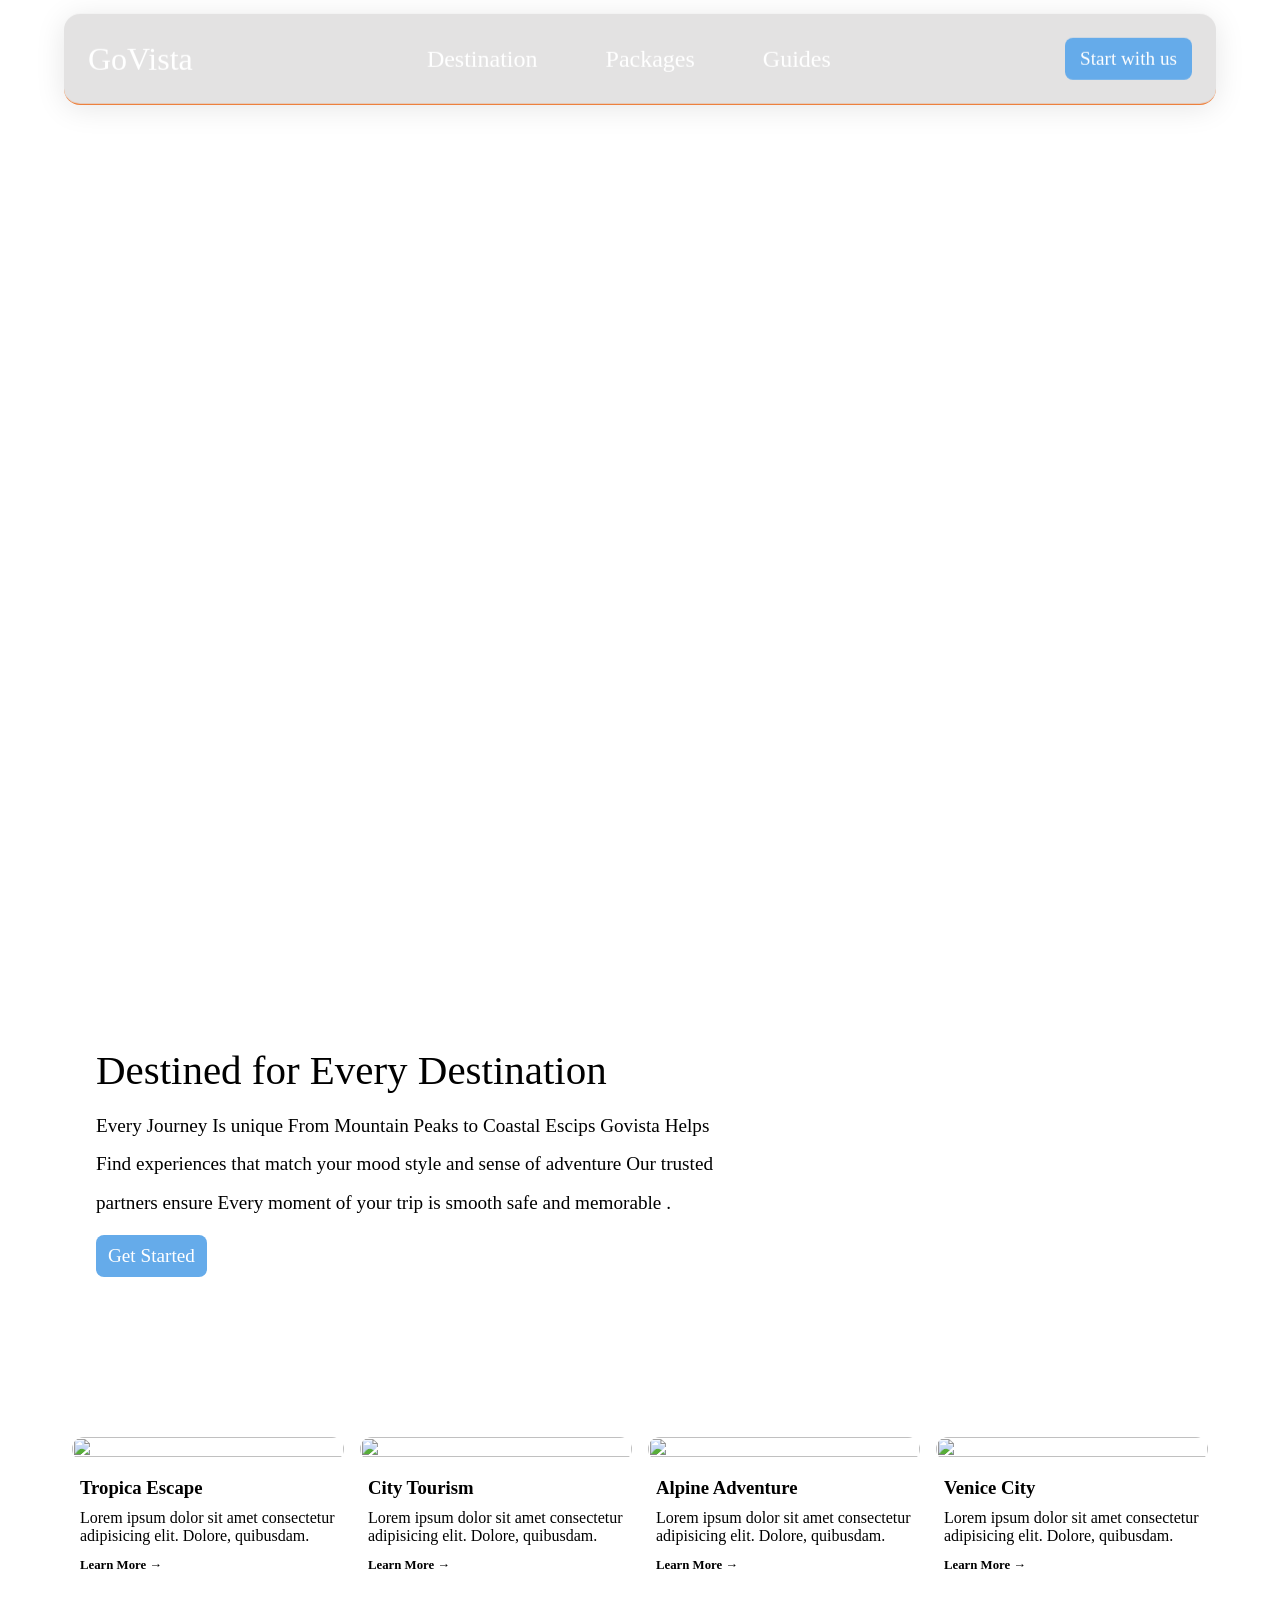
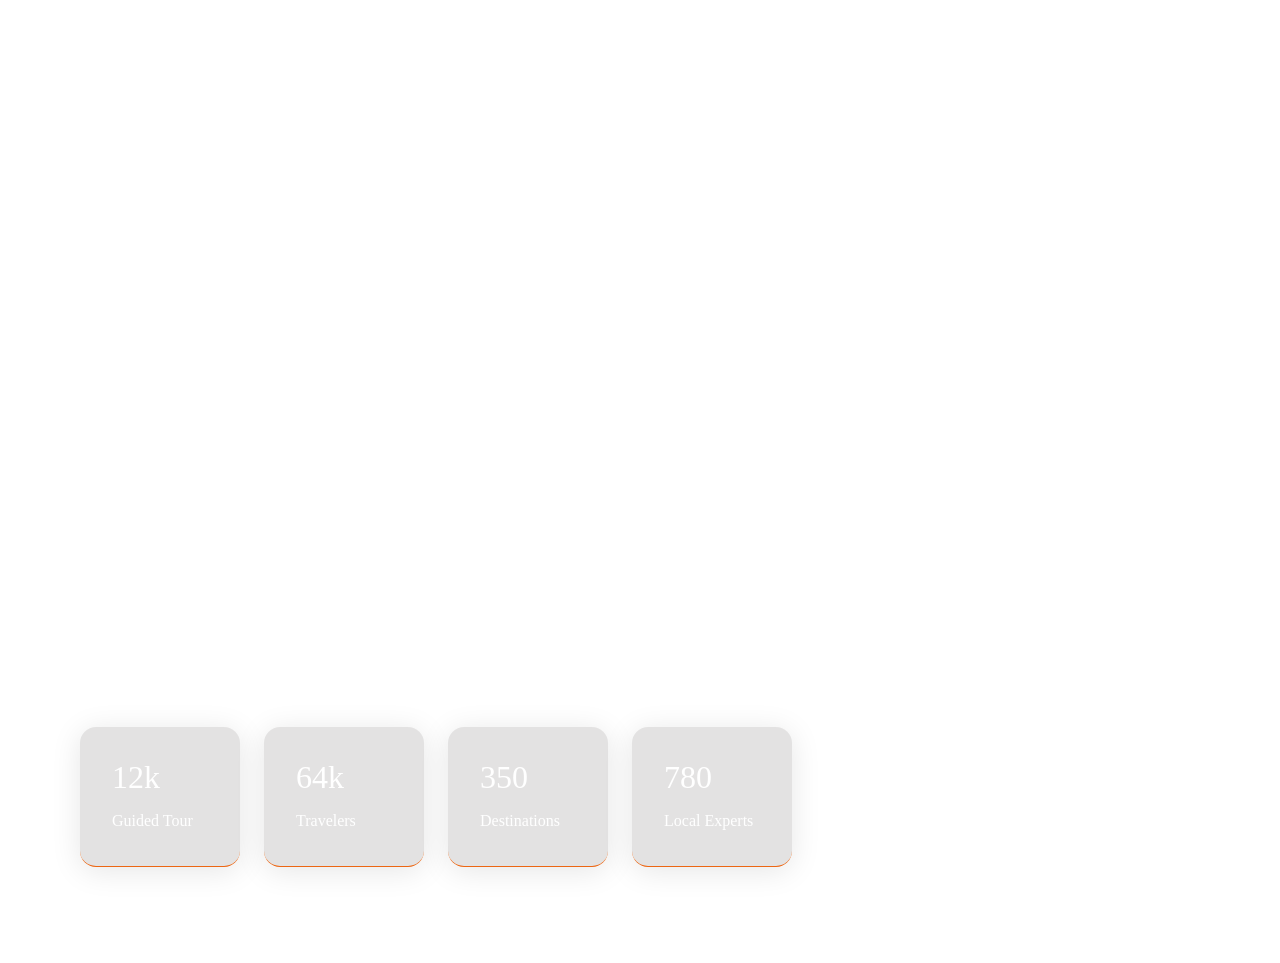
==== index.html @ 4140ae86 "Travel Website" ====
<!DOCTYPE html>
<html lang="en">

<head>
    <meta charset="UTF-8">
    <meta name="viewport" content="width=device-width, initial-scale=1.0">
    <title>Document</title>
    <link rel="stylesheet" href="style.css">
    <link rel="stylesheet" href="responsive.css">
    <link rel="stylesheet" href="https://cdnjs.cloudflare.com/ajax/libs/font-awesome/7.0.1/css/all.min.css"
        integrity="sha512-2SwdPD6INVrV/lHTZbO2nodKhrnDdJK9/kg2XD1r9uGqPo1cUbujc+IYdlYdEErWNu69gVcYgdxlmVmzTWnetw=="
        crossorigin="anonymous" referrerpolicy="no-referrer" />
</head>

<body>
    <!-- Navbar -->
    <nav>
        <div>
            <span class="logo">GoVista</span>
            <ul class="menu">
                <li>
                    <a href="#">Destination</a>
                    <a href="#">Packages</a>
                    <a href="#">Guides</a>
                </li>
            </ul>
            <button class="btn-primary">Start with us</button>
            <i class="fa-solid fa-bars icon icon-bar"></i>
        </div>
    </nav>
    <!--Responsive Menu -->
    <div>
        <ul class="menu-responsive">
            <div>
                <i class="fa-solid fa-x icon icon-cross"></i>
            </div>
            <li>
                <a href="#">Destination</a>
                <a href="#">Packages</a>
                <a href="#">Guides</a>
            </li>
        </ul>
    </div>
    <main>

        <!-- Hero section -->
        <section class="hero">
            <h1>Discover the World with GoVista</h1>
        </section>
    </main>

    <section class="about">
        <div class="left">
            <h2>Destined for Every Destination</h2>
            <p class="para">Every Journey Is unique From Mountain Peaks to Coastal Escips Govista Helps Find experiences
                that
                match your mood style and sense of adventure Our trusted partners ensure Every moment of your trip
                is smooth safe and memorable .</p>
            <button class="btn">Get Started</button>
        </div>
        <div class="right">
            <img src="https://images.pexels.com/photos/31239812/pexels-photo-31239812.jpeg" alt="">
        </div>
    </section>
    <section class="trips">
        <!-- Card -->
        <div class="card">
            <div class="image">
                <img src="https://images.pexels.com/photos/240526/pexels-photo-240526.jpeg" alt="">
            </div>
            <div class="card-desc">
                <h3>Tropica Escape</h3>
                <p>Lorem ipsum dolor sit amet consectetur adipisicing elit. Dolore, quibusdam.</p>
                <span>Learn More &#8594;</span>
            </div>
        </div>
        <!-- Card -->
        <div class="card">
            <div class="image">
                <img src="https://images.pexels.com/photos/64271/queen-of-liberty-statue-of-liberty-new-york-liberty-statue-64271.jpeg"
                    alt="">
            </div>
            <div class="card-desc">
                <h3>City Tourism</h3>
                <p>Lorem ipsum dolor sit amet consectetur adipisicing elit. Dolore, quibusdam.</p>
                <span>Learn More &#8594;</span>
            </div>
        </div>
        <!-- Card -->
        <div class="card">
            <div class="image">
                <img src="https://images.pexels.com/photos/32916870/pexels-photo-32916870.jpeg" alt="">
            </div>
            <div class="card-desc">
                <h3>Alpine Adventure</h3>
                <p>Lorem ipsum dolor sit amet consectetur adipisicing elit. Dolore, quibusdam.</p>
                <span>Learn More &#8594;</span>
            </div>
        </div>
        <!-- Card -->
        <div class="card">
            <div class="image">
                <img src="https://images.pexels.com/photos/34377707/pexels-photo-34377707.jpeg" alt="">
            </div>
            <div class="card-desc">
                <h3>Venice City</h3>
                <p>Lorem ipsum dolor sit amet consectetur adipisicing elit. Dolore, quibusdam.</p>
                <span>Learn More &#8594;</span>
            </div>
        </div>
    </section>
    <section class="banner">
        <div class="banner-top">
            <h3>GoVista Journeys</h3>
            <p> Join us as we create new ways to explore the world from ancient wonders to modern marvels every trip
                with GoVista is a story waiting to be told </p>
            <span>ICON</span>
        </div>
        <div class="banner-bottom">
            <!-- BannerItem -->
            <div class="banner-item">
                <span>12k</span>
                <p>Guided Tour</p>
            </div>
            <!-- BannerItem -->
            <div class="banner-item">
                <span>64k</span>
                <p>Travelers</p>
            </div>
            <!-- BannerItem -->
            <div class="banner-item">
                <span>350</span>
                <p>Destinations</p>
            </div>
            <!-- BannerItem -->
            <div class="banner-item">
                <span>780</span>
                <p>Local Experts</p>
            </div>
        </div>
    </section>

    
    <script src="script.js" defer></script>
</body>

</html>
---- style.css ----
:root {
    --blue: #65ABEA;
    --accentBlue: #C3E0FA;
    --black: #212121;
    --gray: #999999;
    --white: #fff;
    --orange: #ed5f07f0
}


* {
    padding: 0px 0px;
    margin: 0px 0px;
    font-family: 'Clash Display';
    box-sizing: border-box;
}

body,
html {
    padding: 1rem;
    background-color: var(--white);
    overflow-x: hidden;
}

main {
    min-height: 100vh;
    background: url("https://images.pexels.com/photos/17556013/pexels-photo-17556013.jpeg");
    background-size: cover;
    background-repeat: no-repeat;
    background-position: center;
    border-radius: 1.5rem;
    position: relative;

}

/* Common CSS */
.flex {
    display: flex;
}

.menu {
    display: flex;
    gap: 1rem;

    & li {
        /* background-color: green; */
    }

    & li a:hover {
        color: var(--blue);
    }

    & li a {
        margin: 0 2rem;
        font-size: 1.5rem;
        color: var(--white);
    }
}

.menu-responsive {
    transform: translateX(120%);
    transition: all 0.3s linear;

}

.icon-bar {
    display: none !important;
    color: var(--white);
    font-size: 1.5rem;
}

.btn {
    padding: 10px 12px;
    font-size: 1.2rem;
    background-color: var(--blue);
    color: var(--white);
    border-radius: 0.5rem;
    border: none;
    transition: all 0.2s linear;

}

.btn:hover {
    background-color: var(--accentBlue);
}

.btn-primary {
    padding: 10px 15px;
    color: var(--white);
    background-color: var(--blue);
    font-size: 1.2rem;
    border-radius: 0.5rem;
    transition: all 0.2s linear;
    border: none;
}


li {
    list-style: none;
}

a {
    text-decoration: none;
}

nav {
    background: rgba(164, 161, 161, 0.304);
    box-shadow: 0 4px 30px rgba(0, 0, 0, 0.1);
    backdrop-filter: blur(12px);
    -webkit-backdrop-filter: blur(10.1px);
    border-bottom: 1px solid var(--orange);
    padding: 1.5rem;
    position: fixed;
    border-radius: 1rem;
    z-index: 200;
    /* top: 20%; */
    left: 50%;
    width: 90%;
    transform: translate(-50%, -20%);

    & div {
        /* background-color: red; */
        display: flex;
        align-items: center;
        justify-content: space-between;
    }

    & .logo {
        font-size: 2rem;
        font-weight: 500;
        color: var(--white);
    }


}

/* hero section */
.hero {
    height: 100vh;
    /* background-color: green; */
    display: flex;
    justify-content: center;
    align-items: center;

    & h1 {
        font-size: 7vw;
        text-wrap: balance;
        font-weight: 500;
        text-align: center;
        color: var(--white);
    }

}

.about {
    display: grid;
    padding: 4rem 2rem;
    grid-template-columns: 2fr 1fr;

    & .left {
        /* background-color: pink; */
        padding: 2rem;

        & h2 {
            font-size: 3.2vw;
            font-weight: 500;
        }

        & .para {
            margin: 0.8rem 0;
            font-size: 1.2rem;
            line-height: 2;
            max-width: 90%;

        }
    }

    & .right {
        text-align: center;
        display: flex;
        justify-content: center;
        align-items: center;

        & img {
            width: 75%;
            border-radius: 1rem;
        }
    }
}

/* Trips css */

.trips {
    padding: 4rem 2.5rem;
    display: grid;
    grid-template-columns: repeat(auto-fit, minmax(200px, 1fr));
    column-gap: 1rem;
    row-gap: 1rem;

    & .card {
        /* background-color: red; */
        min-height: 400px;
        max-height: 420px;

        & .image {
            max-height: 70%;
            width: 100%;
            object-fit: contain;
            border-radius: 1rem;
            overflow: hidden;

            & img {
                width: 100%;
                height: 100%;
                transition: transform 0.15s ease-in-out;
            }

            & img:hover {
                transform: scale(1.2);
            }
        }

        & .card-desc {
            padding: 1rem 0.5rem;

            & p {
                margin: 10px 0;
            }

            & span {
                font-size: 0.8rem;
                font-weight: 600;
            }
        }
    }

}

.banner {
    padding: 4rem 3rem;
    min-height: 70vh;
    border-radius: 1rem;
    background-image: url('https://cdn.mos.cms.futurecdn.net/7YrobQvFFzw8aWsAUtoYXB-2400-80.jpg');
    background-repeat: no-repeat;
    background-attachment: fixed;
    background-size: cover;
    background-position: center;
    display: flex;
    flex-wrap: wrap;
    flex-direction: column;
    justify-content: space-between;

    & .banner-top {
        /* background-color: green; */
        min-height: 20vh;
        color: var(--white);
        display: grid;
        grid-template-columns: 2fr 1fr 1fr;


        & h3 {
            font-size: 3vw;
            font-weight: 400;
        }
    }

    & .banner-bottom {
        /* background-color: yellow; */
        min-height: 140px;
        display: flex;
        flex-wrap: wrap;
        gap: 1.5rem;

        & .banner-item {
            max-height: 100%;
            max-width: 160px;
            min-width: 160px;
            border-radius: 1rem;
            background: rgba(164, 161, 161, 0.304);
            box-shadow: 0 4px 30px rgba(0, 0, 0, 0.1);
            backdrop-filter: blur(12px);
            -webkit-backdrop-filter: blur(10.1px);
            border-bottom: 1px solid var(--orange);
            display: flex;
            flex-direction: column;
            padding: 2rem;
            color: var(--white);

            & span {
                font-size: 2rem;
                margin-bottom: 1rem;
                font-weight: 500;

            }

            & p {
                font-size: 1rem;
                font-weight: 300;
            }
        }

    }
}
---- responsive.css ----
@media screen and (max-width: 1000px) {
    body {
        position: relative;
    }

    nav {
        /* background-color: red; */

    }

    .menu {
        display: none;
    }

    .btn-primary {
        display: none;
    }

    .icon-bar {
        display: block !important;
    }

    .icon {
        font-size: 2rem;
        color: var(--white);
    }

    .menu-responsive {
        /* display: block; */
        box-shadow: 0 4px 30px rgba(0, 0, 0, 0.1);
        backdrop-filter: blur(13px);
        -webkit-backdrop-filter: blur(10.1px);
        height: 100dvh;
        position: absolute;
        z-index: 1000;
        padding: 1rem;
        border-radius: 1rem;
        top: 0;
        width: 100%;
        border-radius: 1rem;

        & div {
            text-align: right;
        }

        & li {
            display: flex;
            flex-direction: column;

        }

        & li a {
            height: 10vh;
            display: flex;
            justify-content: center;
            align-items: center;
            font-size: 2rem;
            color: var(--white);
            font-weight: 500;
            /* background-color: yellow; */

        }
    }

    /* Hero css */

    .hero {

        & h1 {
            font-size: 10vw;

        }

    }


    /* About css */
    .about {
        grid-template-columns: repeat(1, 1fr);
        padding: 1rem 0;

        & .right {
            display: none;
            visibility: hidden;

        }

        & .left {

            padding: 1rem;

            & h2 {
                font-size: 10vw;
            }

            & .para {
                width: 100%;

            }
        }

    }

    .trips {
        padding: 1rem;
    }



    .banner>.banner-top {
        grid-template-columns: 1fr;
        row-gap: 1rem;

        & h3 {
            font-size: 10vw;
        }

    }

    .banner-bottom {

        margin-top: 1rem;

    }



}
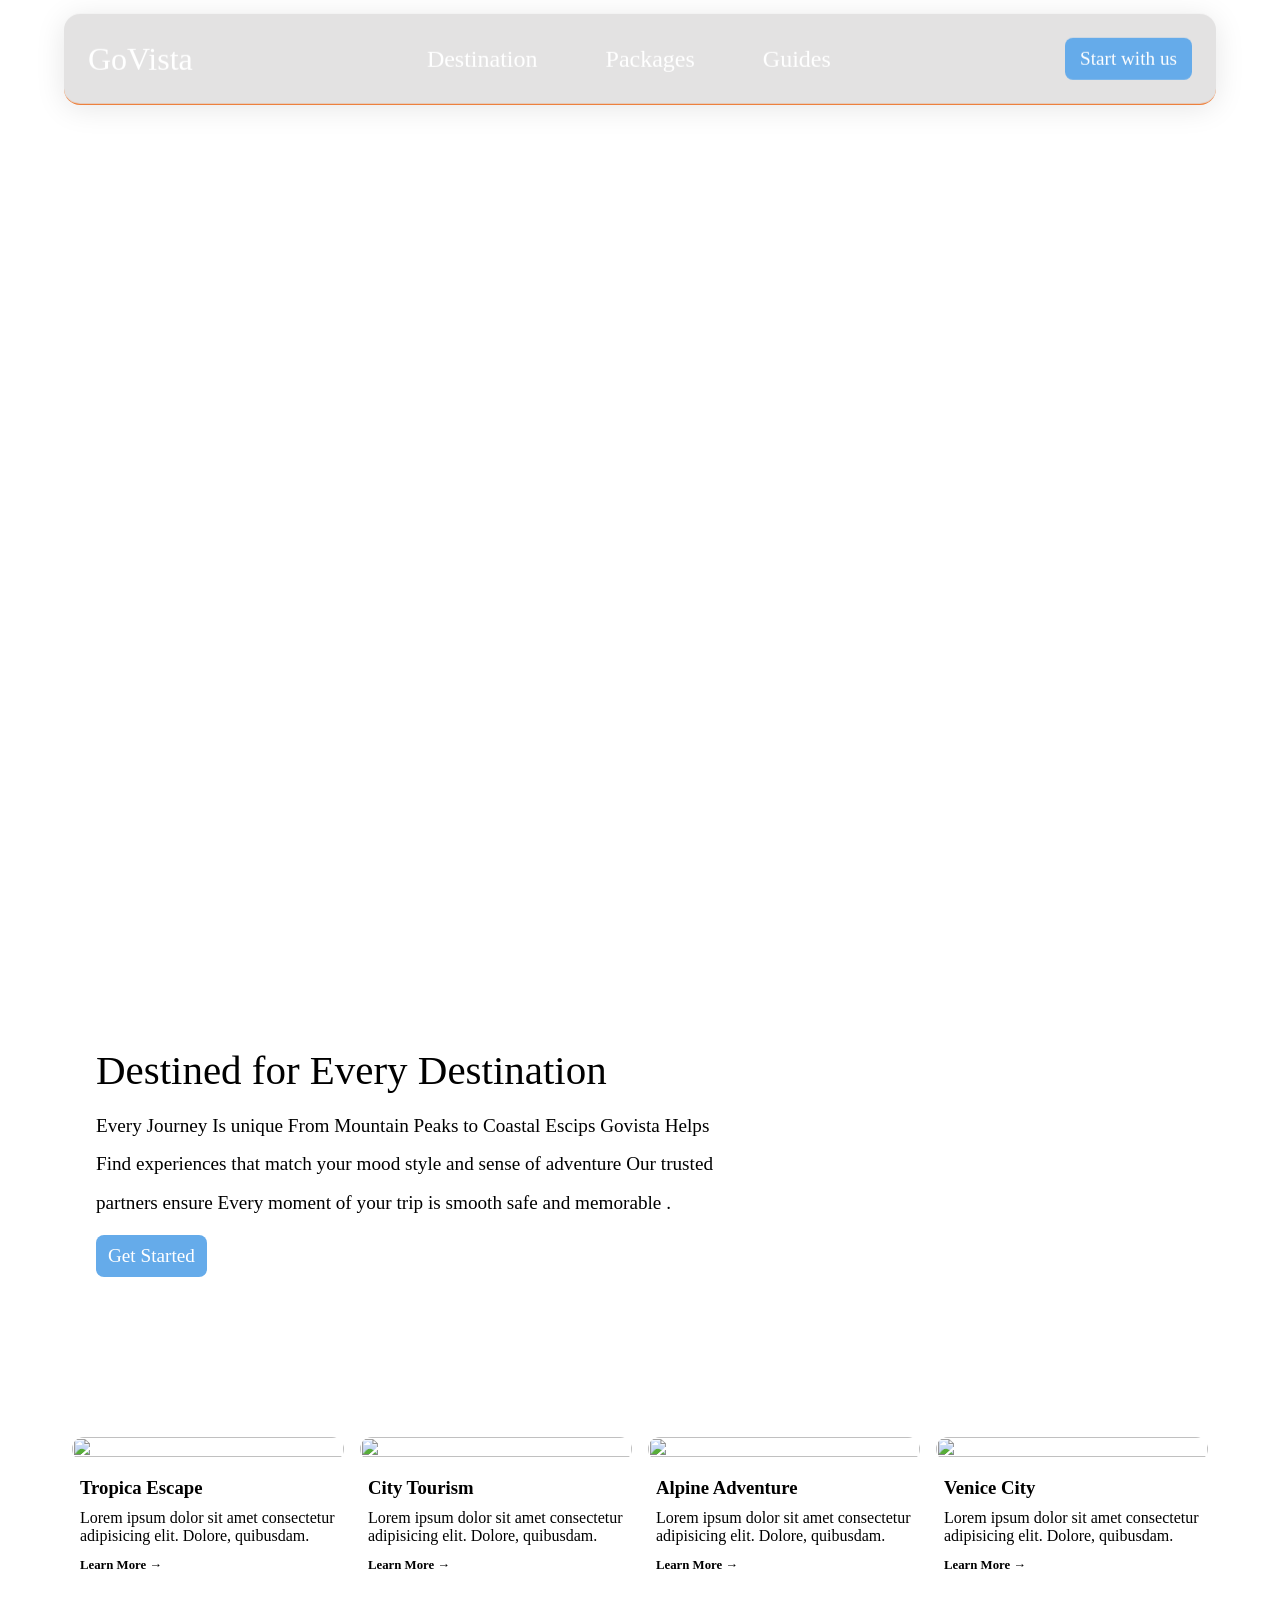
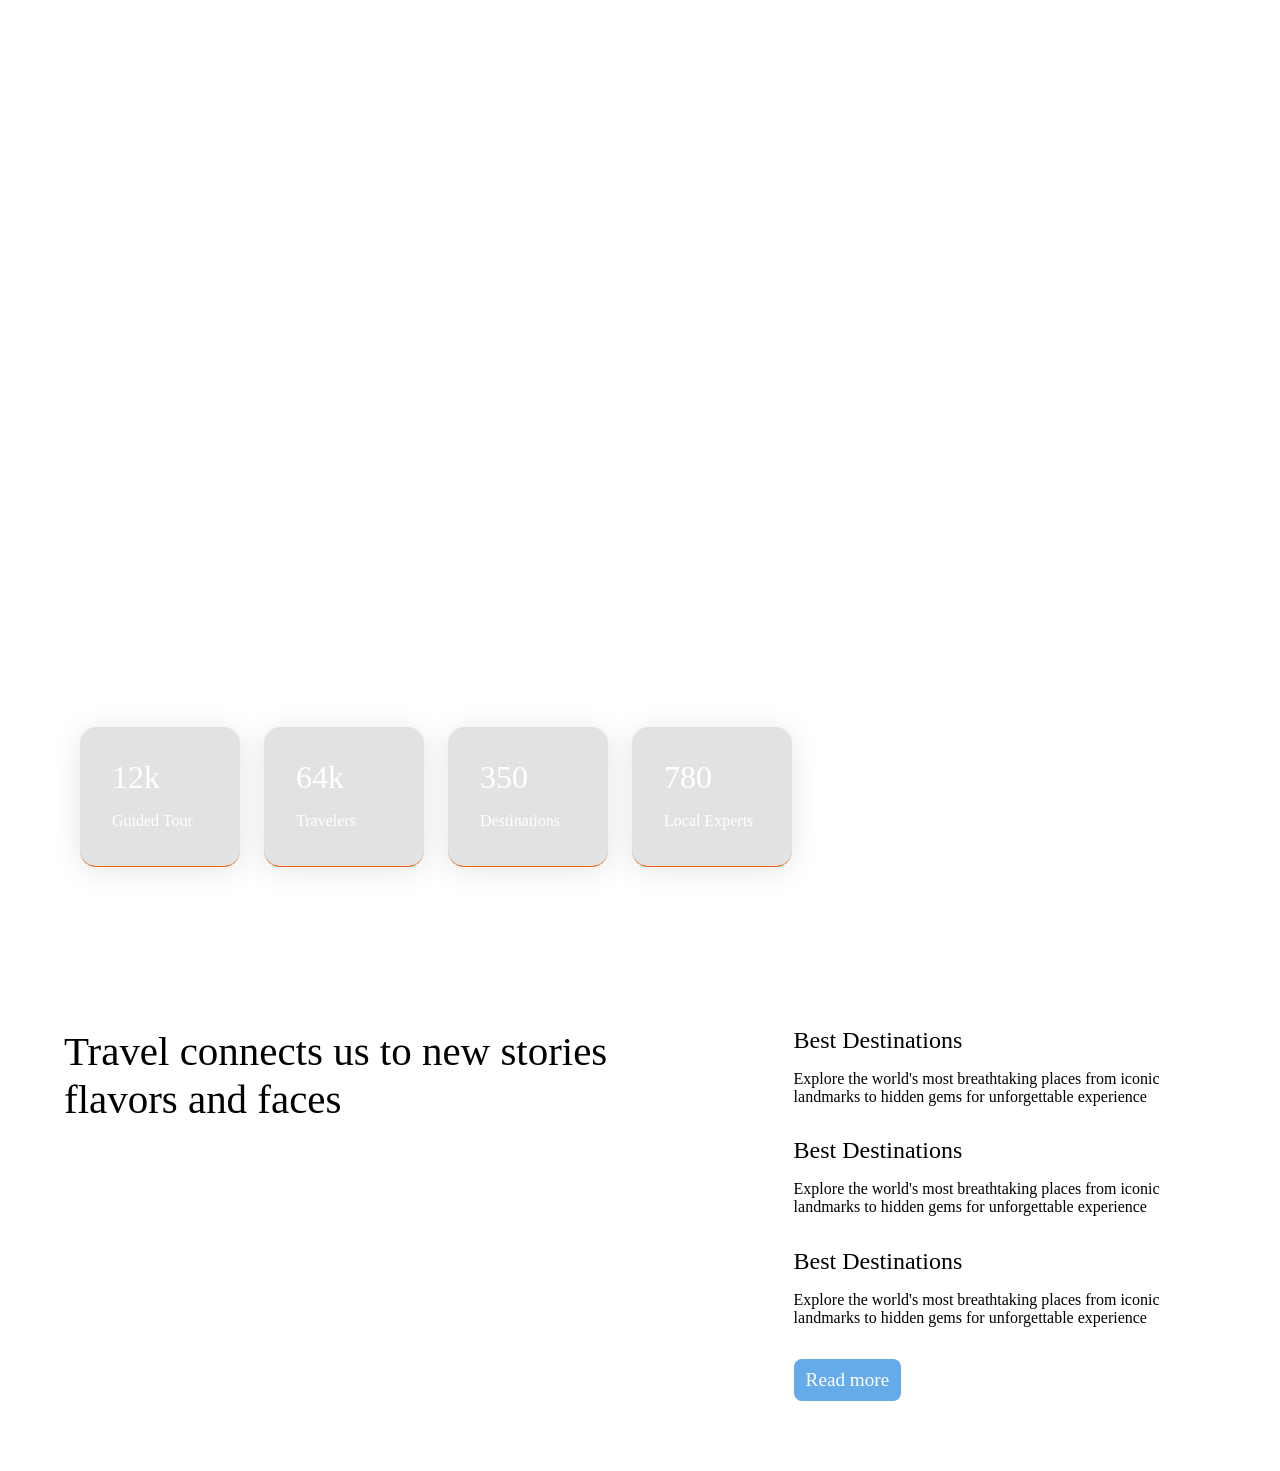
==== commit 48f557d3: "CSS" ====
--- a/index.html
+++ b/index.html
@@ -109,6 +109,7 @@
             </div>
         </div>
     </section>
+    <!-- Banner Section -->
     <section class="banner">
         <div class="banner-top">
             <h3>GoVista Journeys</h3>
@@ -140,7 +141,51 @@
         </div>
     </section>
 
-    
+    <section class="travelMenu">
+        <div class="leftMenu">
+            <h2> Travel connects us to new stories flavors and faces </h2>
+            <img src="https://images.pexels.com/photos/697244/pexels-photo-697244.jpeg" alt="">
+        </div>
+        <div class="rightMenu">
+            <!-- trip menu -->
+            <div class="tripMenu">
+                <div class="card">
+                    <div class="card-desc">
+                        <h3>Best Destinations</h3>
+                        <p> Explore the world's most breathtaking places from iconic landmarks to hidden gems for
+                            unforgettable experience </p>
+                    </div>
+                </div>
+            </div>
+            <!-- trip menu -->
+            <div class="tripMenu">
+                <div class="card">
+                    <div class="card-desc">
+                        <h3>Best Destinations</h3>
+                        <p> Explore the world's most breathtaking places from iconic landmarks to hidden gems for
+                            unforgettable experience </p>
+                    </div>
+                </div>
+            </div>
+            <!-- trip menu -->
+            <div class="tripMenu">
+                <div class="card">
+                    <div class="card-desc">
+                        <h3>Best Destinations</h3>
+                        <p> Explore the world's most breathtaking places from iconic landmarks to hidden gems for
+                            unforgettable experience </p>
+                    </div>
+                </div>
+            </div>
+            <div>
+                <button class="btn">Read more</button>
+            </div>
+
+        </div>
+    </section>
+
+
+
     <script src="script.js" defer></script>
 </body>
 
--- a/style.css
+++ b/style.css
@@ -30,6 +30,7 @@
     background-position: center;
     border-radius: 1.5rem;
     position: relative;
+    background-attachment: fixed;
 
 }
 
@@ -300,4 +301,51 @@
         }
 
     }
+}
+
+/* travelMenu */
+
+.travelMenu {
+    display: grid;
+    min-height: 40vh;
+    padding: 4rem 0;
+    grid-template-columns: 50% 40%;
+    column-gap: 10%;
+
+    & .leftMenu {
+        /* background-color: red; */
+        padding: 2rem;
+
+        & img {
+            width: 100%;
+            border-radius: 1rem;
+            margin: 2rem 0;
+        }
+
+        & h2 {
+            font-size: 3.2vw;
+            font-weight: 500;
+        }
+    }
+
+    & .rightMenu {
+        display: grid;
+        grid-template-rows: repeat(4, 1fr);
+        row-gap: 10%;
+        padding: 2rem;
+
+        & .tripMenu {
+
+            & .card {
+                /* background-color: green; */
+
+                & h3 {
+                    margin-bottom: 1rem;
+                    font-weight: 500;
+                    font-size: 1.5rem;
+                }
+                
+            }
+        }
+    }
 }
--- a/responsive.css
+++ b/responsive.css
@@ -123,6 +123,8 @@
 
     }
 
-
+    .travelMenu {
+        grid-template-columns: 1fr;
+    }
 
 }
